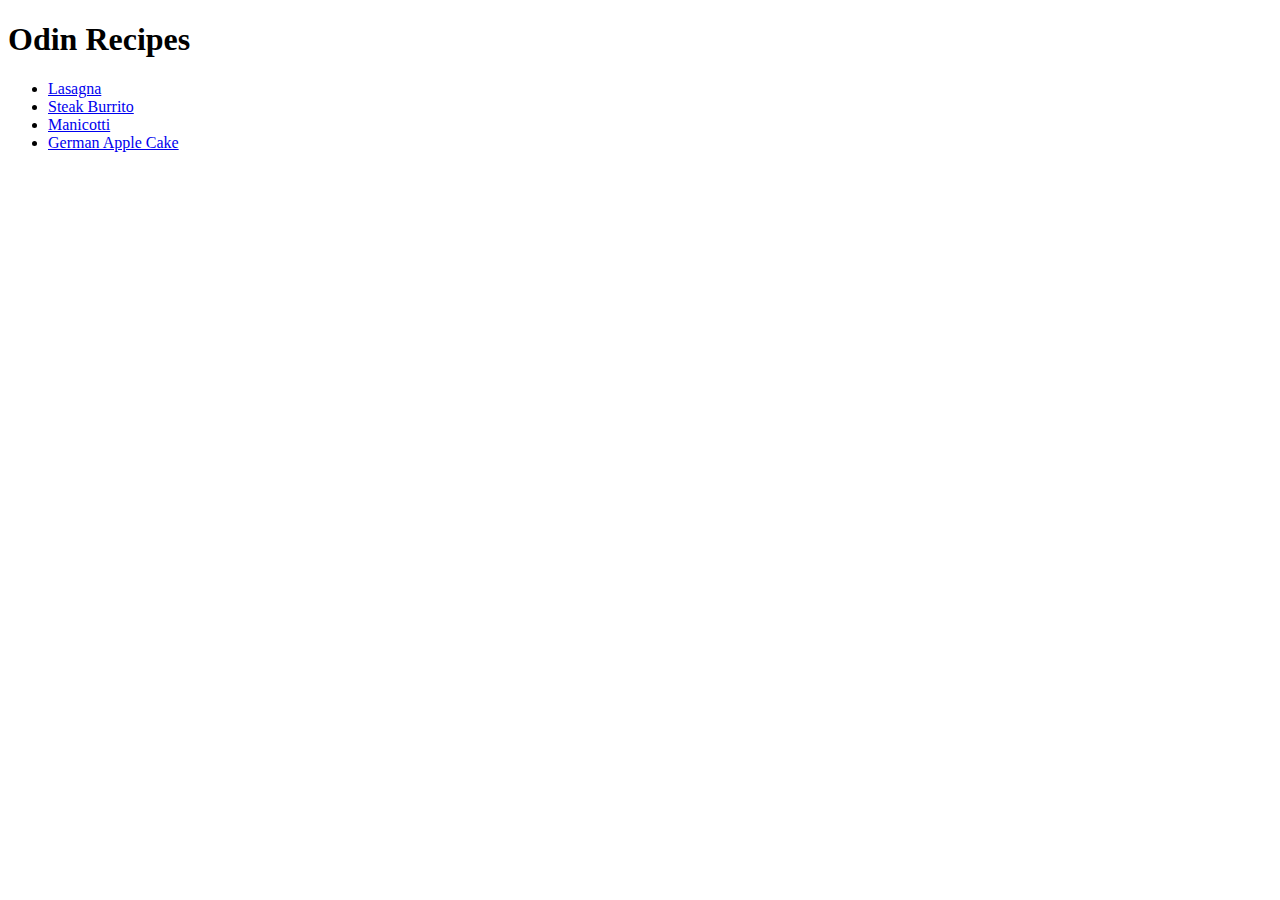
==== index.html @ 9c1c1071 "Edit README.md and odin project recipes in html basic part" ====
<!DOCTYPE html>
<html lang="en">
<head>
    <meta charset="UTF-8">
    <meta name="viewport" content="width=device-width, initial-scale=1.0">
    <title>Document</title>
</head>
<body>
    
    <h1>Odin Recipes</h1>
    <ul>
        <!--lasagna-->
       <li><a href="recipes/lasagna.html">Lasagna</a></li> 
        <!--steak_burrito-->
        <li><a href="recipes/steak_burrito.html">Steak Burrito</a></li> 
        <!--manicotti-->
        <li><a href="recipes/manicotti.html">Manicotti</a></li> 
        <!--german apple cake-->
        <li><a href="recipes/german_apple_cake.html">German Apple Cake</a></li>
        
    </ul>
</body>
</html>
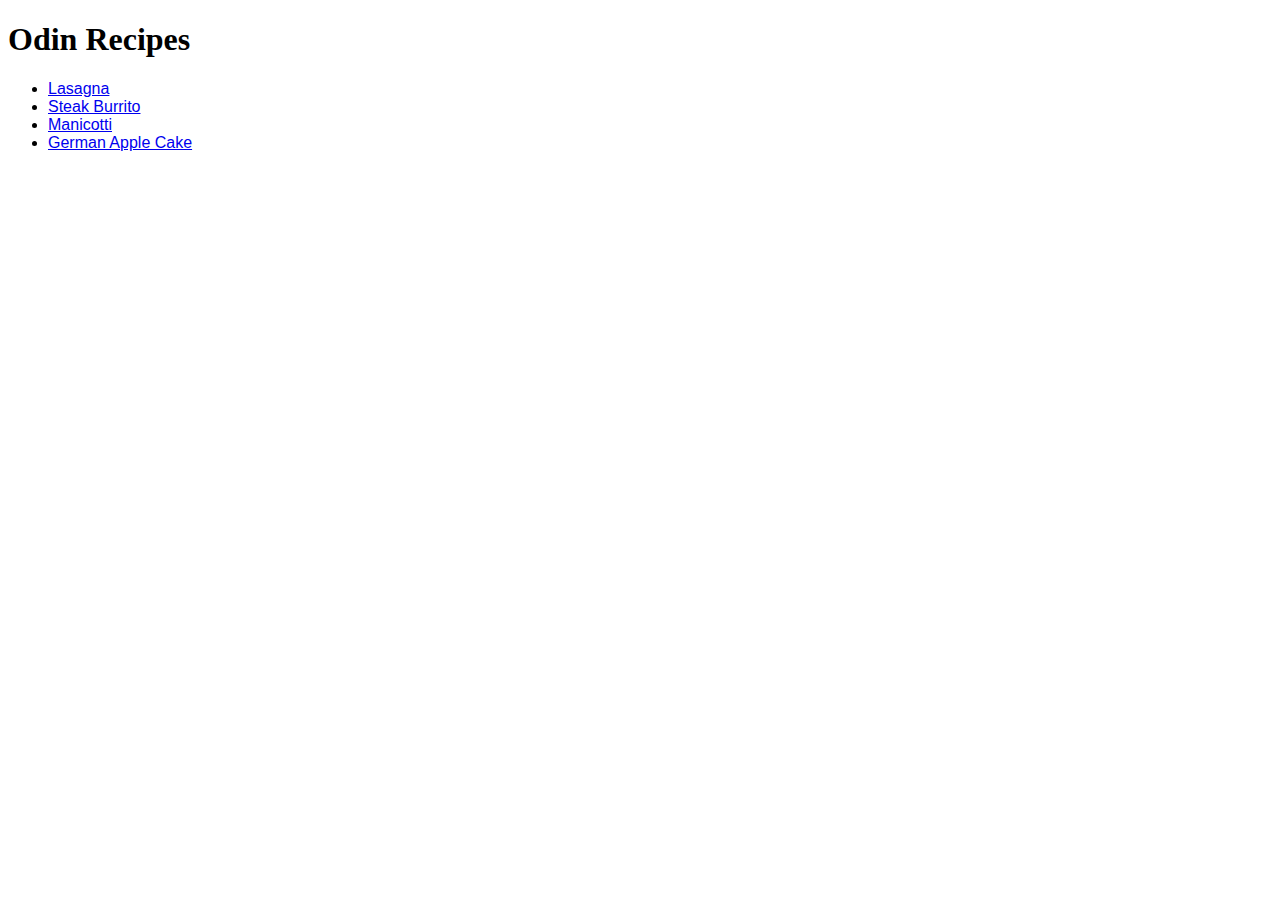
==== commit 25374db9: "Edit css as cascading tuitorial" ====
--- a/index.html
+++ b/index.html
@@ -4,6 +4,7 @@
     <meta charset="UTF-8">
     <meta name="viewport" content="width=device-width, initial-scale=1.0">
     <title>Document</title>
+    <link rel="stylesheet" href="style.css">
 </head>
 <body>
     
--- a/style.css
+++ b/style.css
@@ -0,0 +1,13 @@
+h1{
+    font-family: Georgia, Garamond;
+}
+h2{
+    font-family: 'Trebuchet MS';
+}
+.description{
+    background-color: rgb(242, 242, 242);
+}
+p, li{
+    font-family: Tahoma, Verdana, sans-serif;
+}
+
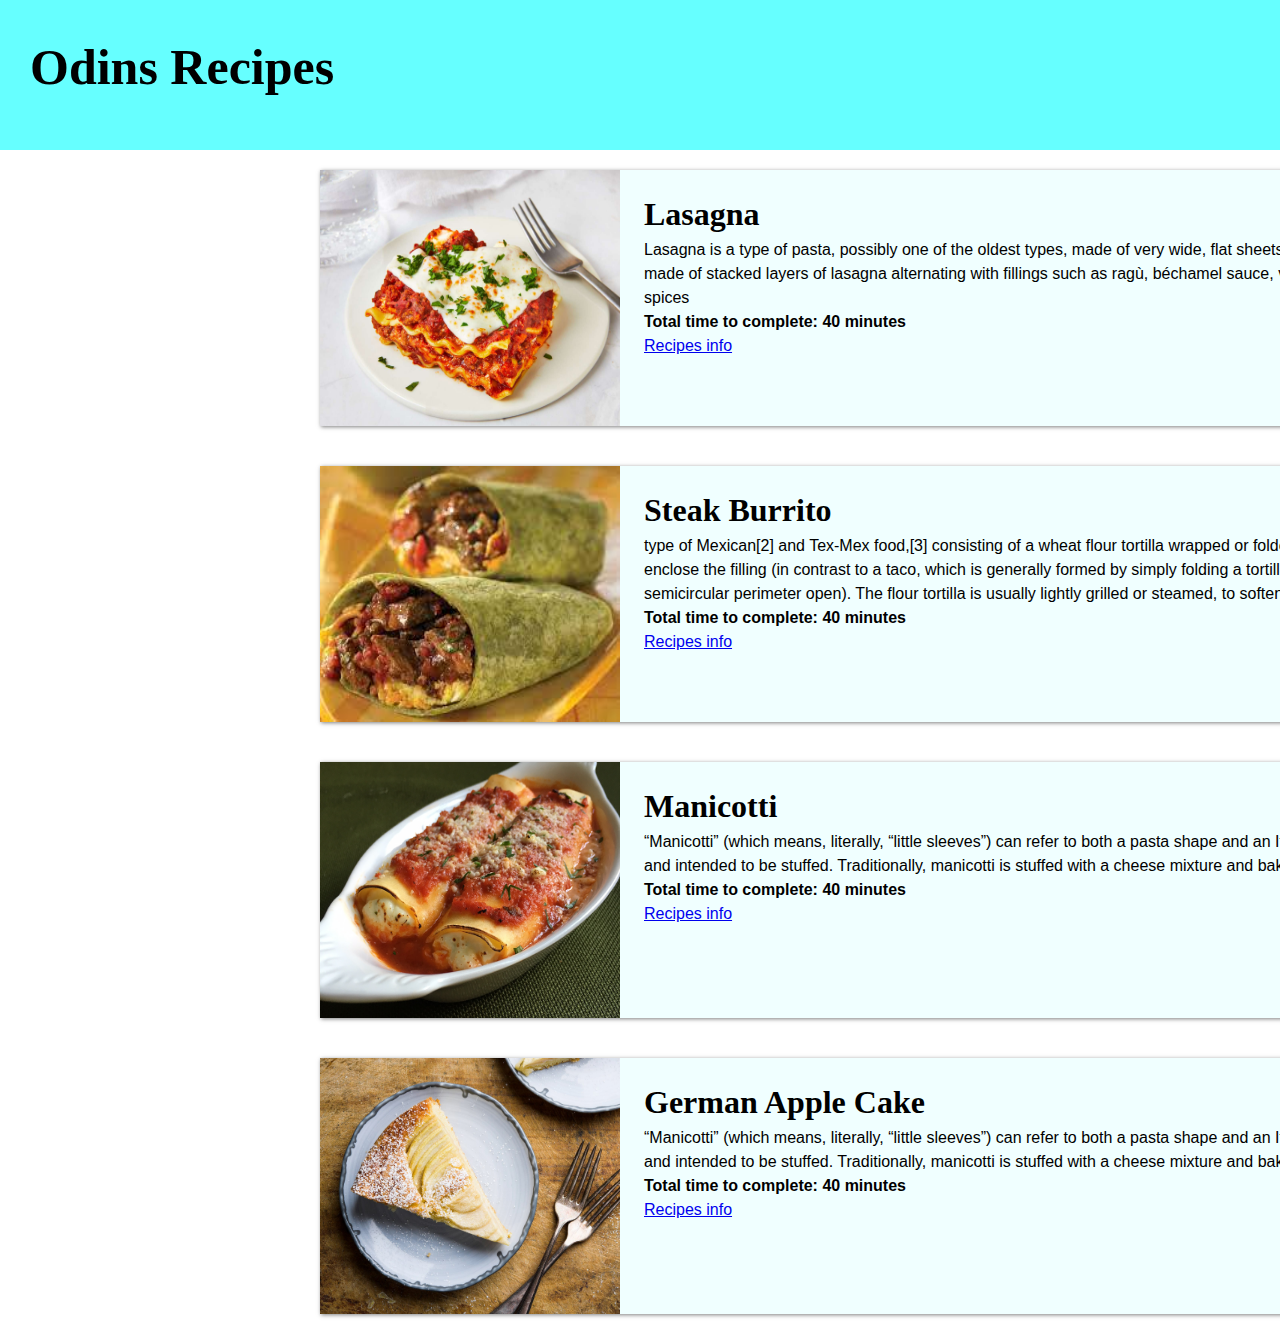
==== commit 97b73216: "home page and recipes page style added . Mostly uses padding  marging inline blocks vertical align.t" ====
--- a/index.html
+++ b/index.html
@@ -7,18 +7,71 @@
     <link rel="stylesheet" href="style.css">
 </head>
 <body>
+    <nav>
+        <h1 id="main_heading">Odins Recipes</h1>
+    </nav>
+   
+    <div class="container">
+        <div class="recipe_container">
+            <img class="recipe_img" src="./img/Lasagna_1.jpeg" width="300" height="256">
+                <div class="preparation_info">
+                    <h1>Lasagna</h1>
+                        <p>Lasagna is a type of pasta, possibly one of the oldest types, made of very wide, flat sheets. Either term can also refer to an Italian dish made of stacked layers of lasagna alternating with fillings such as ragù, béchamel sauce, vegetables, cheeses, and seasonings and spices</p>
+                        <h4><p>Total time to complete: 40 minutes</p></h4>
+                        <p><a href="recipes/lasagna.html">Recipes info</a></p>
+                </div>
+       
+        </div>
+    </div>
+
+    <div class="container">
+        <div class="recipe_container">
+            <img class="recipe_img" src="./img/Steak Burrito1.jpeg" width="300" height="256">
+                <div class="preparation_info">
+                    <h1>Steak Burrito</h1>
+                    <p>type of Mexican[2] and Tex-Mex food,[3] consisting of a wheat flour tortilla wrapped or folded into a cylindrical shape to completely enclose the filling (in contrast to a taco, which is generally formed by simply folding a tortilla in half around a filling, leaving the semicircular perimeter open). The flour tortilla is usually lightly grilled or steamed, to soften it and make it more pliable.</p>
+                    <h4><p>Total time to complete: 40 minutes</p></h4>  
+                    <p><a href="recipes/steak_burrito.html">Recipes info</a></p>
+                </div>
+       
+        </div>
+    </div>
+
+    <div class="container">
+        <div class="recipe_container">
+            <img class="recipe_img" src="./img/manicotti1.png" width="300" height="256">
+                <div class="preparation_info">
+                    <h1>Manicotti</h1>
+                    <p>“Manicotti” (which means, literally, “little sleeves”) can refer to both a pasta shape and an Italian dish. Manicotti shells are large, tubular, and intended to be stuffed. Traditionally, manicotti is stuffed with a cheese mixture and baked in a tomato sauce.</p>
+                    <h4><p>Total time to complete: 40 minutes</p></h4>  
+                    <p><a href="recipes/manicotti.html">Recipes info</a></p>
+                </div>
+       
+        </div>
+    </div>
+
+    <div class="container">
+        <div class="recipe_container">
+            <img class="recipe_img" src="./img/German-Apple-Cake1.jpeg" width="300" height="256">
+                <div class="preparation_info">
+                    <h1>German Apple Cake</h1>
+                    <p>“Manicotti” (which means, literally, “little sleeves”) can refer to both a pasta shape and an Italian dish. Manicotti shells are large, tubular, and intended to be stuffed. Traditionally, manicotti is stuffed with a cheese mixture and baked in a tomato sauce.</p>
+                    <h4><p>Total time to complete: 40 minutes</p></h4>  
+                    <p><a href="recipes/german_apple_cake.html">Recipes info</a></p>
+                </div>
+       
+        </div>
+    </div>
+
+
+
     
-    <h1>Odin Recipes</h1>
-    <ul>
-        <!--lasagna-->
-       <li><a href="recipes/lasagna.html">Lasagna</a></li> 
-        <!--steak_burrito-->
-        <li><a href="recipes/steak_burrito.html">Steak Burrito</a></li> 
-        <!--manicotti-->
-        <li><a href="recipes/manicotti.html">Manicotti</a></li> 
-        <!--german apple cake-->
-        <li><a href="recipes/german_apple_cake.html">German Apple Cake</a></li>
+    </div>
+    
+
+    
         
-    </ul>
+
+        
 </body>
 </html>--- a/style.css
+++ b/style.css
@@ -1,13 +1,112 @@
+* {
+    line-height: 1.5;
+    margin: 0;
+    padding: 0;
+    box-sizing: border-box;
+}
+nav{
+    background-color: #66ffff;
+    height: 150px;
+}
+
+nav h1{
+    margin-left: 10px;
+    font-size: 50px;
+}
+h1, p, h2, h4{
+    color: black;
+}
+.content h2{
+    padding: 30px 0px 0px 0px;
+}
 h1{
     font-family: Georgia, Garamond;
 }
 h2{
     font-family: 'Trebuchet MS';
 }
-.description{
-    background-color: rgb(242, 242, 242);
-}
+
 p, li{
     font-family: Tahoma, Verdana, sans-serif;
 }
 
+.recipe_container{
+    width:400px;
+    display: inline-block;
+    vertical-align: bottom;
+    background-color: aqua;
+
+}
+.preparation_info{
+    vertical-align: top;
+    display: inline-block;
+    width: 1000px;
+    margin-right: 20px;
+    padding: 20px;
+    text-align: top;
+}    
+.time_taken{
+    display: inline-block;
+}
+
+.recipe_container{
+    background-color: azure;
+    margin: 20px auto;
+    box-shadow: 1px 1px 4px rgba(0, 0, 0, .5); 
+    width:1400px;
+    margin-left: 25%;
+}
+.recipe_container img{
+    display: inline-block;
+    margin: 0 30px 0 30%px;
+}
+
+#main_heading{
+    padding: 30px 20px;    
+}
+.page_container{
+    margin: 2px 900px 2px 900px;
+    background-color: #e6ffff;
+    border-style: ridge;
+}
+.page_img img{
+    /**vertical-align: bottom;**/
+    width: 180px;
+    height: 180px;
+    display: block;
+   margin-left: auto;
+   margin-right: auto;
+    width: 40%;
+    margin-top: 10px;
+    margin-bottom: 10px;
+    
+    
+}
+.content{
+    padding: 20px;
+    margin-right: 30px;
+    margin-bottom: 30px;
+    margin-left: 30px;
+    background-color: #99ffff;
+
+}
+ul, ol{
+    padding: 10px 20px 20px 30px;
+}
+img{
+    vertical-align: bottom;
+}
+footer{
+    background-color: #66ffff;
+    height: 123px;
+}
+footer p{
+    padding:20px 20px;
+    text-align: center;  
+}
+.content,
+.steakBurrito_content{
+    height:860px;
+}
+
+
